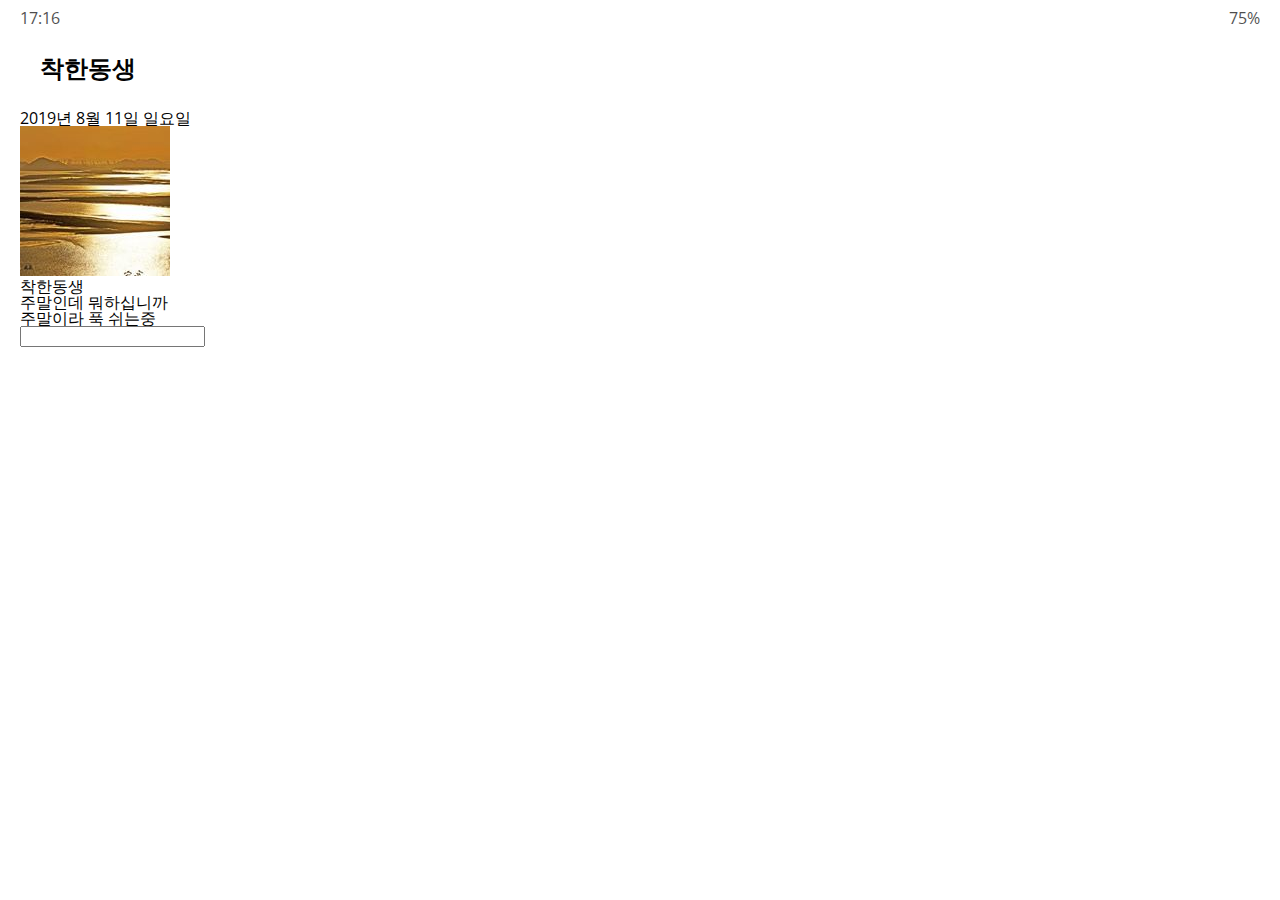
==== chat.html @ dccf84db "status,header,nav css" ====
<!DOCTYPE html>
<html lang="en">
  <head>
    <meta charset="UTF-8" />
    <meta name="viewport" content="width=device-width, initial-scale=1.0" />
    <meta http-equiv="X-UA-Compatible" content="ie=edge" />
    <link
      rel="stylesheet"
      href="https://use.fontawesome.com/releases/v5.10.1/css/all.css"
      integrity="sha384-wxqG4glGB3nlqX0bi23nmgwCSjWIW13BdLUEYC4VIMehfbcro/ATkyDsF/AbIOVe"
      crossorigin="anonymous"
    />
    <link rel="stylesheet" href="css/style.css" />
    <title>채팅 | Kakao Clone</title>
  </head>
  <body>
    <div class="status-bar">
      <div class="status-bar__column">
        <span class="status-bar__clock">17:16</span>
      </div>
      <div class="status-bar__column">
        <i class="fas fa-clock"></i>
        <i class="fas fa-volume-mute"></i>
        <i class="fas fa-wifi"></i>
        <span class="status-bar__battery-level">75%</span>
        <i class="fas fa-battery-three-quarters"></i>
      </div>
    </div>

    <header class="header">
      <div class="header__header-column">
        <a href="index.html" class="header__back-btn">
          <i class="fas fa-arrow-left"></i>
        </a>
        <h1 class="header__title">착한동생</h1>
      </div>
      <div class="header__header-column">
        <span class="header__icon">
          <i class="fas fa-search"></i>
        </span>
        <span class="header__icon">
          <i class="fas fa-bars"></i>
        </span>
      </div>
    </header>
    <main class="chat">
      <ul class="chat__messages">
        <span class="chat__timestamp">2019년 8월 11일 일요일</span>
        <li class="incoming-message message">
          <img src="images/avatar.jpg" class="g-avatar message__avatar" />
          <div class="message__content">
            <span class="message__author">착한동생</span>
            <div class="message__bubble">주말인데 뭐하십니까</div>
          </div>
          <span class="message__timestamp"></span>
        </li>
        <li class="incoming-message message">
          <span class="message__timestamp"></span>
          <div class="message__content">
            <div class="message__bubble">주말이라 푹 쉬는중</div>
          </div>
        </li>
      </ul>
    </main>
    <div class="chat__write">
      <div class="chat__write-column">
        <i class="far fa-plus-square"></i>
      </div>
      <div class="chat__write-column">
        <input type="text" class="chat__write-input" />
      </div>
      <div class="chat__write-column">
        <span class="chat__write-icon">
          <i class="far fa-smile"></i>
        </span>
        <span class="chat__write-icon">
          <i class="fas fa-hashtag"></i>
        </span>
      </div>
    </div>
  </body>
</html>
---- css/style.css ----
@import url("https://fonts.googleapis.com/css?family=Open+Sans:400,600&display=swap");
@import "reset.css";
@import "status-bar.css";
@import "header.css";
@import "nav-bar.css";

* {
  box-sizing: border-box;
}

body {
  background-color: white;
  padding: 10px 20px;
  color: #020202;
  font-family: "Open Sans", -apple-system, BlinkMacSystemFont, "Segoe UI",
    Roboto, Oxygen, Ubuntu, Cantarell, "Helvetica Neue", sans-serif;
}

a {
  color: inherit;
}
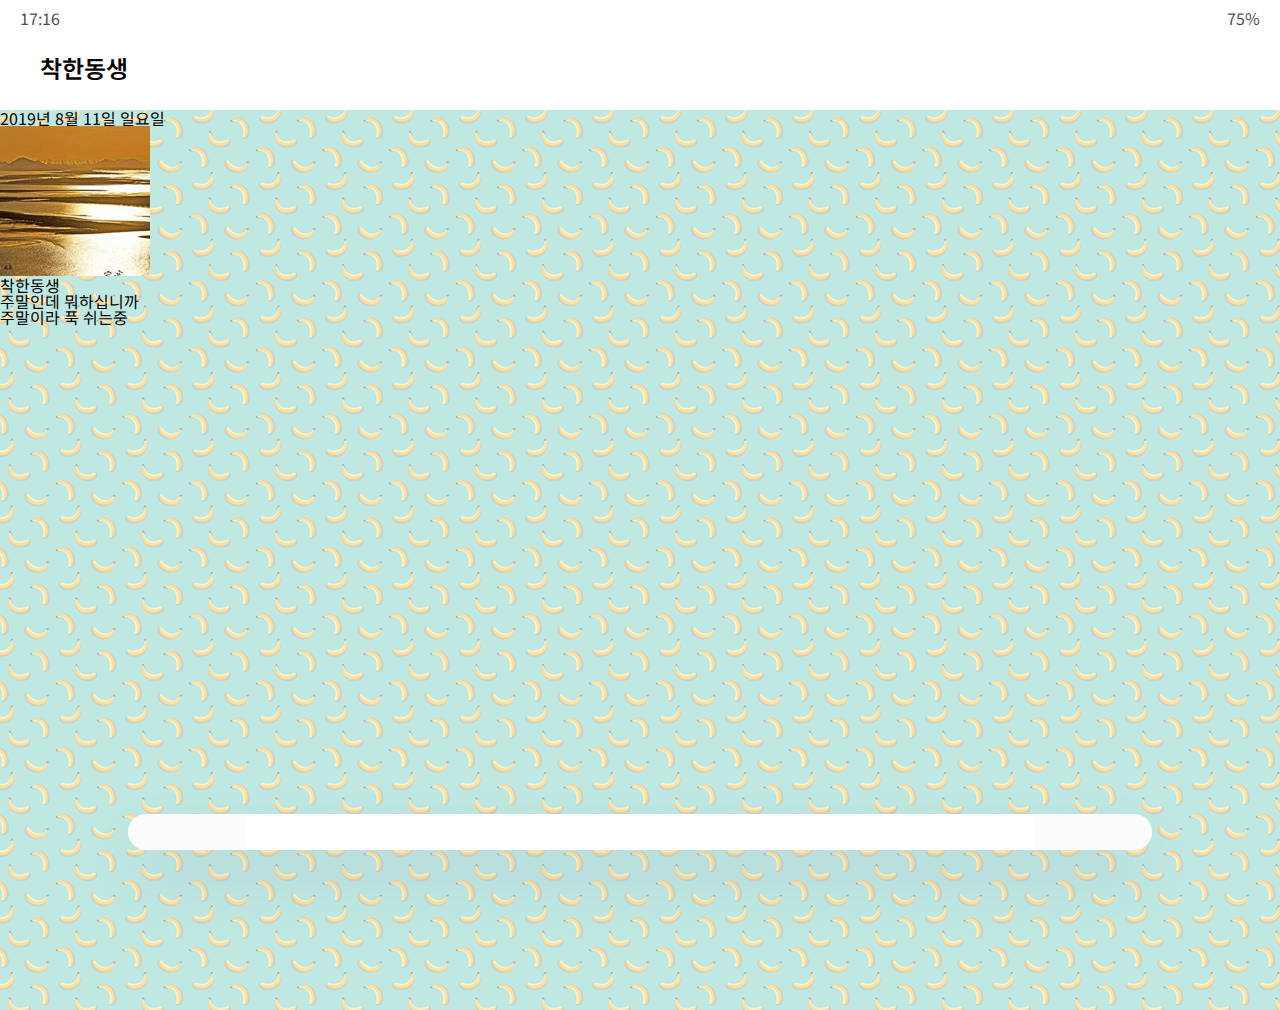
==== commit a51abcbb: "chat.css 하는 중 2" ====
--- a/chat.html
+++ b/chat.html
@@ -13,7 +13,7 @@
     <link rel="stylesheet" href="css/style.css" />
     <title>채팅 | Kakao Clone</title>
   </head>
-  <body>
+  <body class="chats-body">
     <div class="status-bar">
       <div class="status-bar__column">
         <span class="status-bar__clock">17:16</span>
@@ -47,7 +47,7 @@
       <ul class="chat__messages">
         <span class="chat__timestamp">2019년 8월 11일 일요일</span>
         <li class="incoming-message message">
-          <img src="images/avatar.jpg" class="g-avatar message__avatar" />
+          <img src="images/avatar.jpg" class="message__avatar" />
           <div class="message__content">
             <span class="message__author">착한동생</span>
             <div class="message__bubble">주말인데 뭐하십니까</div>
--- a/css/style.css
+++ b/css/style.css
@@ -1,8 +1,14 @@
-@import url("https://fonts.googleapis.com/css?family=Open+Sans:400,600&display=swap");
+@import url("https://fonts.googleapis.com/css?family=Noto+Sans+KR:400,700&display=swap");
 @import "reset.css";
 @import "status-bar.css";
 @import "header.css";
 @import "nav-bar.css";
+@import "friend.css";
+@import "friends.css";
+@import "find.css";
+@import "more.css";
+@import "settings.css";
+@import "chat.css";
 
 * {
   box-sizing: border-box;
@@ -12,10 +18,11 @@
   background-color: white;
   padding: 10px 20px;
   color: #020202;
-  font-family: "Open Sans", -apple-system, BlinkMacSystemFont, "Segoe UI",
+  font-family: "Noto Sans KR", -apple-system, BlinkMacSystemFont, "Segoe UI",
     Roboto, Oxygen, Ubuntu, Cantarell, "Helvetica Neue", sans-serif;
 }
 
 a {
   color: inherit;
+  text-decoration: none;
 }
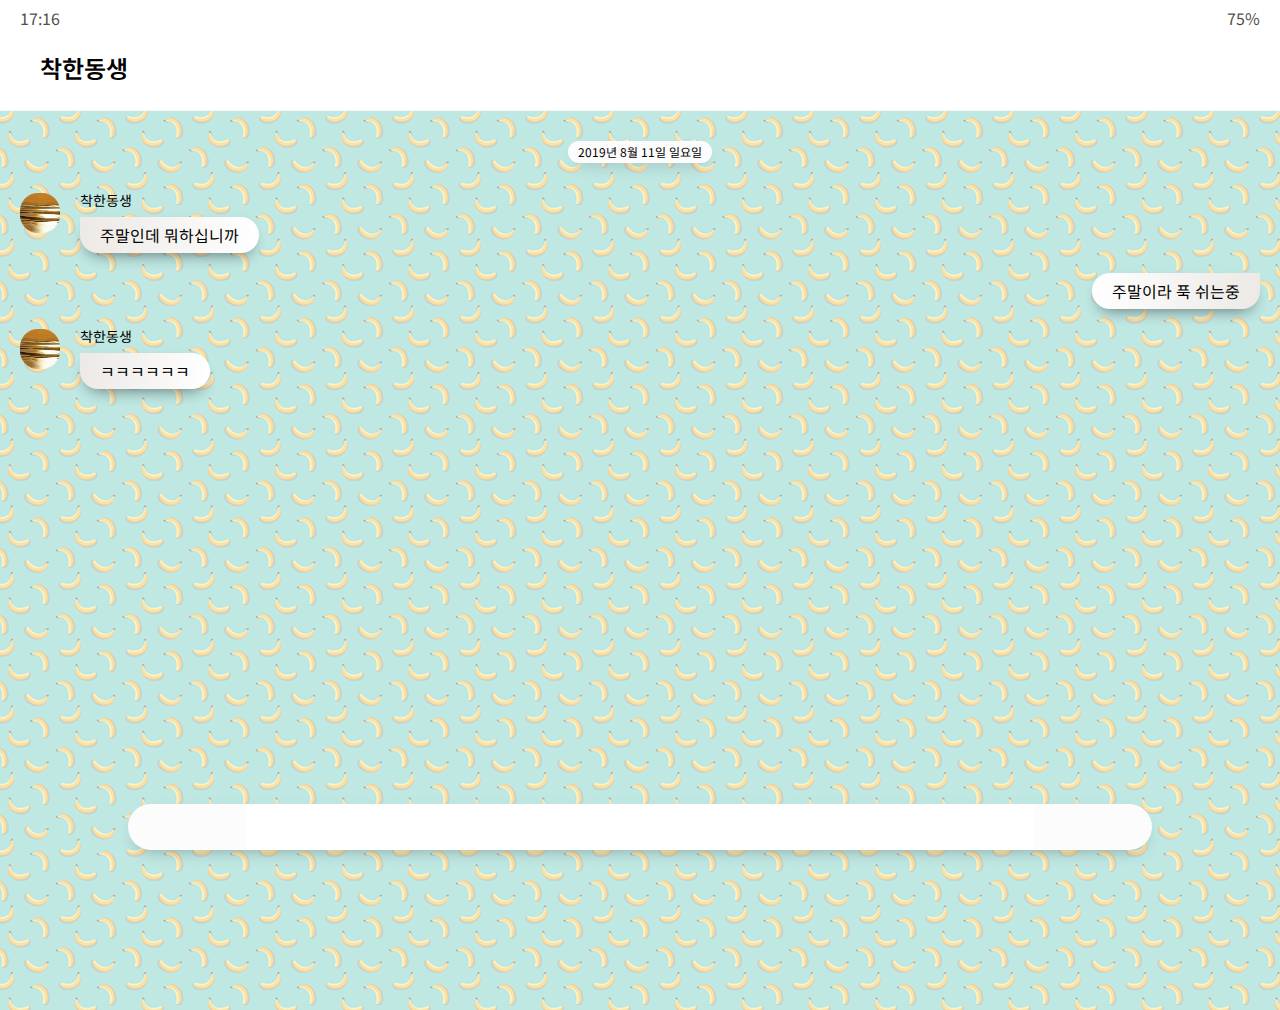
==== commit d6e1ad64: "complete css !" ====
--- a/chat.html
+++ b/chat.html
@@ -43,7 +43,7 @@
         </span>
       </div>
     </header>
-    <main class="chat">
+    <main class="chat-screen">
       <ul class="chat__messages">
         <span class="chat__timestamp">2019년 8월 11일 일요일</span>
         <li class="incoming-message message">
@@ -54,11 +54,19 @@
           </div>
           <span class="message__timestamp"></span>
         </li>
-        <li class="incoming-message message">
+        <li class="sent-message message">
           <span class="message__timestamp"></span>
           <div class="message__content">
             <div class="message__bubble">주말이라 푹 쉬는중</div>
           </div>
+        </li>
+        <li class="incoming-message message">
+          <img src="images/avatar.jpg" class="message__avatar" />
+          <div class="message__content">
+            <span class="message__author">착한동생</span>
+            <div class="message__bubble">ㅋㅋㅋㅋㅋㅋ</div>
+          </div>
+          <span class="message__timestamp"></span>
         </li>
       </ul>
     </main>
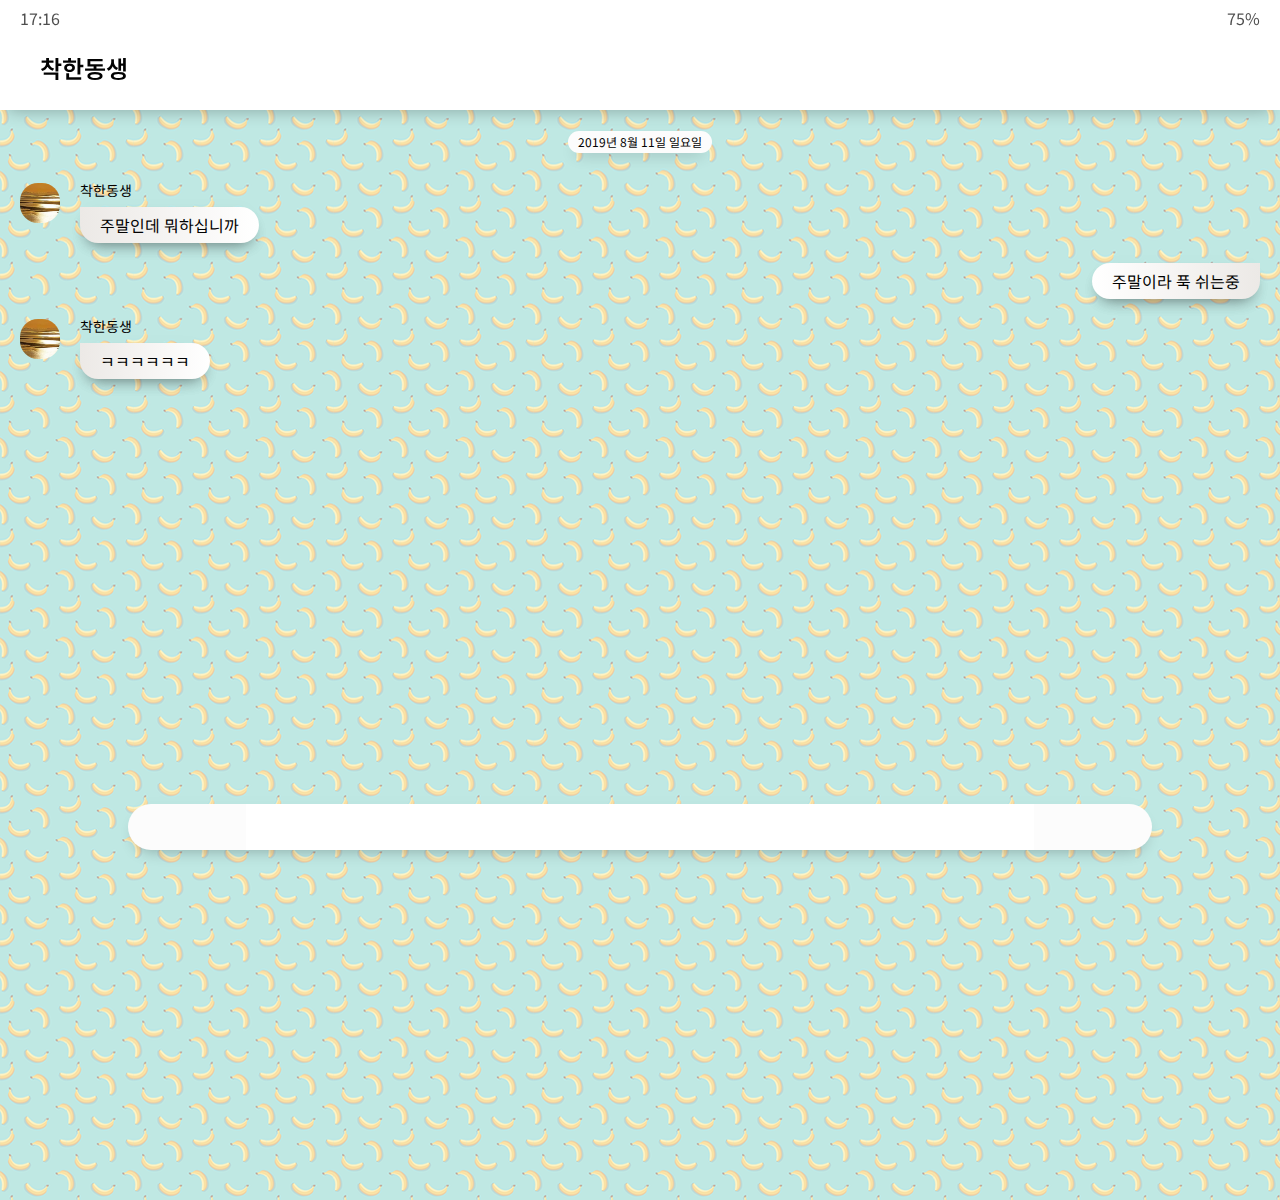
==== commit 0b9551f9: "Fixed Header" ====
--- a/chat.html
+++ b/chat.html
@@ -14,35 +14,37 @@
     <title>채팅 | Kakao Clone</title>
   </head>
   <body class="chats-body">
-    <div class="status-bar">
-      <div class="status-bar__column">
-        <span class="status-bar__clock">17:16</span>
+    <div class="header-wrapper">
+      <div class="status-bar">
+        <div class="status-bar__column">
+          <span class="status-bar__clock">17:16</span>
+        </div>
+        <div class="status-bar__column">
+          <i class="fas fa-clock"></i>
+          <i class="fas fa-volume-mute"></i>
+          <i class="fas fa-wifi"></i>
+          <span class="status-bar__battery-level">75%</span>
+          <i class="fas fa-battery-three-quarters"></i>
+        </div>
       </div>
-      <div class="status-bar__column">
-        <i class="fas fa-clock"></i>
-        <i class="fas fa-volume-mute"></i>
-        <i class="fas fa-wifi"></i>
-        <span class="status-bar__battery-level">75%</span>
-        <i class="fas fa-battery-three-quarters"></i>
-      </div>
+      <header class="header">
+        <div class="header__header-column">
+          <a href="index.html" class="header__back-btn">
+            <i class="fas fa-arrow-left"></i>
+          </a>
+          <h1 class="header__title">착한동생</h1>
+        </div>
+        <div class="header__header-column">
+          <span class="header__icon">
+            <i class="fas fa-search"></i>
+          </span>
+          <span class="header__icon">
+            <i class="fas fa-bars"></i>
+          </span>
+        </div>
+      </header>
     </div>
 
-    <header class="header">
-      <div class="header__header-column">
-        <a href="index.html" class="header__back-btn">
-          <i class="fas fa-arrow-left"></i>
-        </a>
-        <h1 class="header__title">착한동생</h1>
-      </div>
-      <div class="header__header-column">
-        <span class="header__icon">
-          <i class="fas fa-search"></i>
-        </span>
-        <span class="header__icon">
-          <i class="fas fa-bars"></i>
-        </span>
-      </div>
-    </header>
     <main class="chat-screen">
       <ul class="chat__messages">
         <span class="chat__timestamp">2019년 8월 11일 일요일</span>
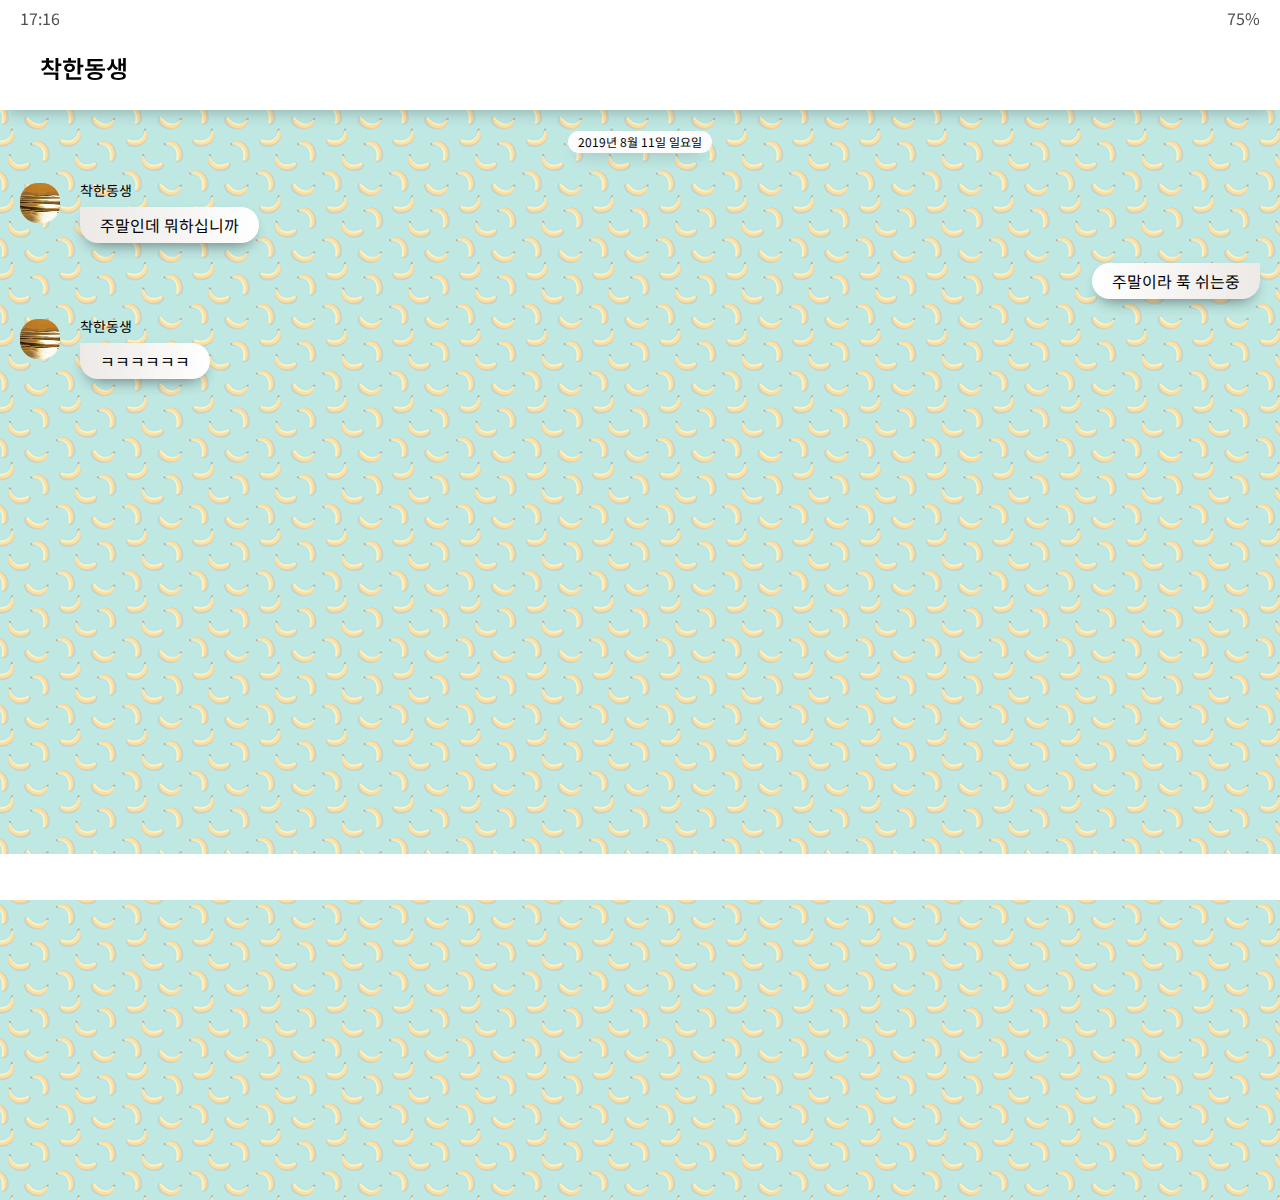
==== commit a74b0afd: "fix chat.css (add animation)" ====
--- a/chat.html
+++ b/chat.html
@@ -72,14 +72,12 @@
         </li>
       </ul>
     </main>
-    <div class="chat__write">
-      <div class="chat__write-column">
+    <div class="chat__write-container">
+      <input class="chat__write" type="text" class="chat__write-input" />
+      <div class="chat__icon-left chat__icon">
         <i class="far fa-plus-square"></i>
       </div>
-      <div class="chat__write-column">
-        <input type="text" class="chat__write-input" />
-      </div>
-      <div class="chat__write-column">
+      <div class="chat__icon-right chat__icon">
         <span class="chat__write-icon">
           <i class="far fa-smile"></i>
         </span>
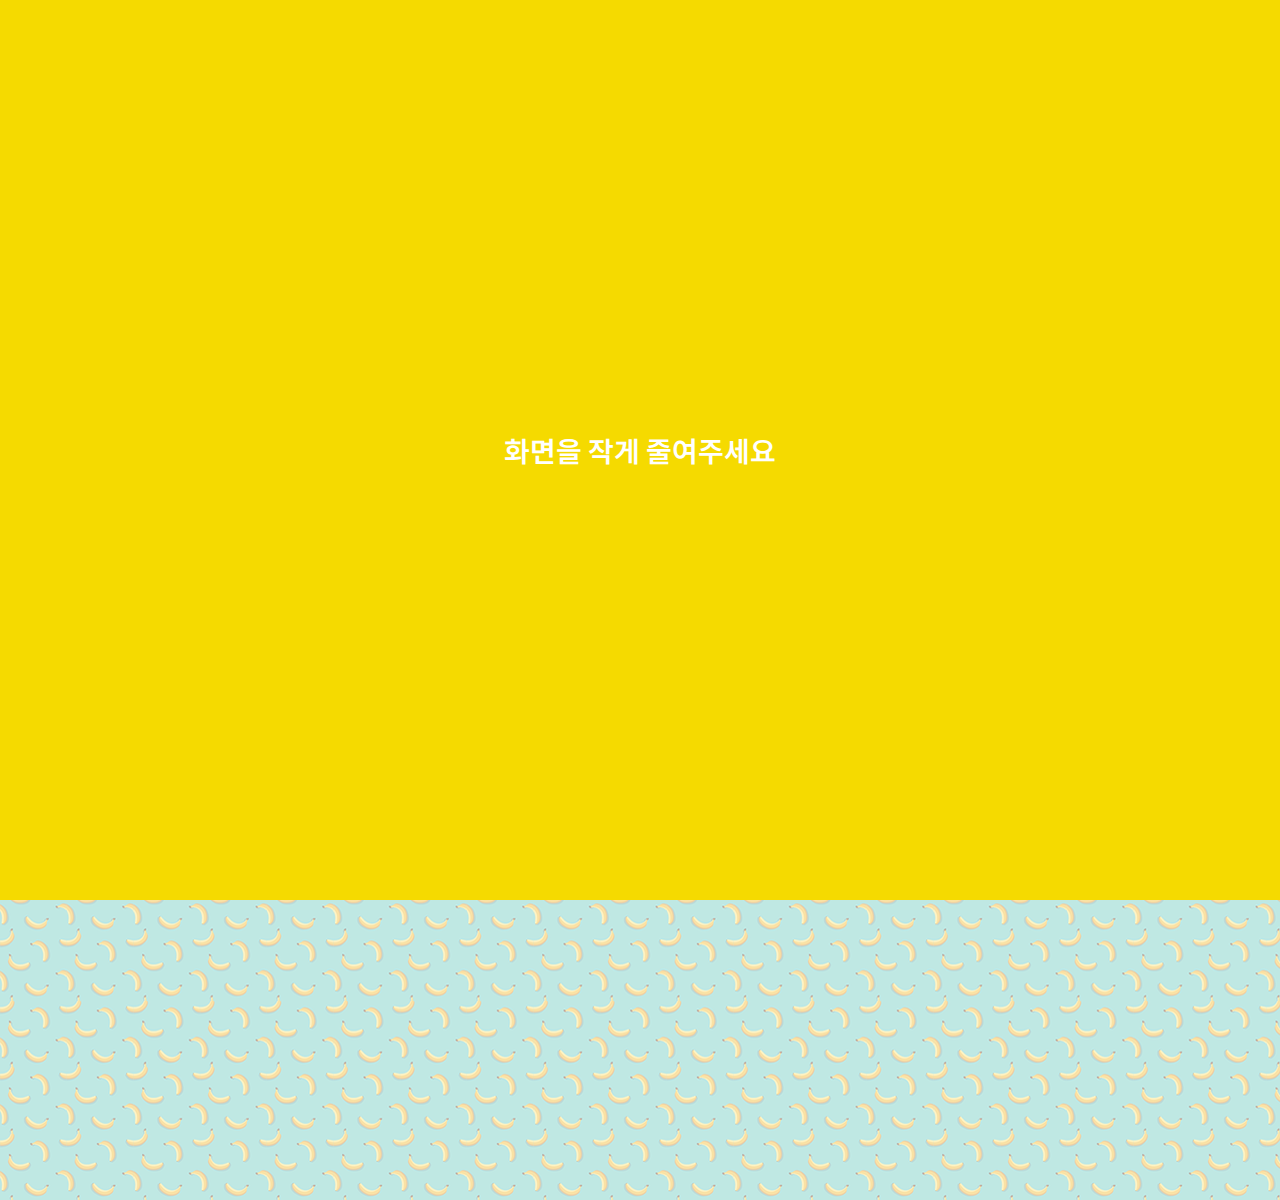
==== commit ad6b1f3b: "finish" ====
--- a/chat.html
+++ b/chat.html
@@ -86,5 +86,8 @@
         </span>
       </div>
     </div>
+    <div class="bigScreen">
+      <span class="bigScreen__text">화면을 작게 줄여주세요</span>
+    </div>
   </body>
 </html>
--- a/css/style.css
+++ b/css/style.css
@@ -9,6 +9,7 @@
 @import "more.css";
 @import "settings.css";
 @import "chat.css";
+@import "mobile.css";
 
 * {
   box-sizing: border-box;
@@ -26,3 +27,31 @@
   color: inherit;
   text-decoration: none;
 }
+
+@keyframes fadeIn {
+  from {
+    opacity: 0;
+    transform: translateY(50px);
+  }
+  to {
+    opacity: 1;
+    transform: none;
+  }
+}
+
+main {
+  animation: fadeIn 0.5s ease-in-out;
+}
+
+/* @keyframes fadeInChat {
+  from {
+    transform: translateX(500px);
+  }
+  to {
+    transform: none;
+  }
+}
+
+.chat-screen {
+  animation: fadeInChat 0.5s ease-in-out;
+} */
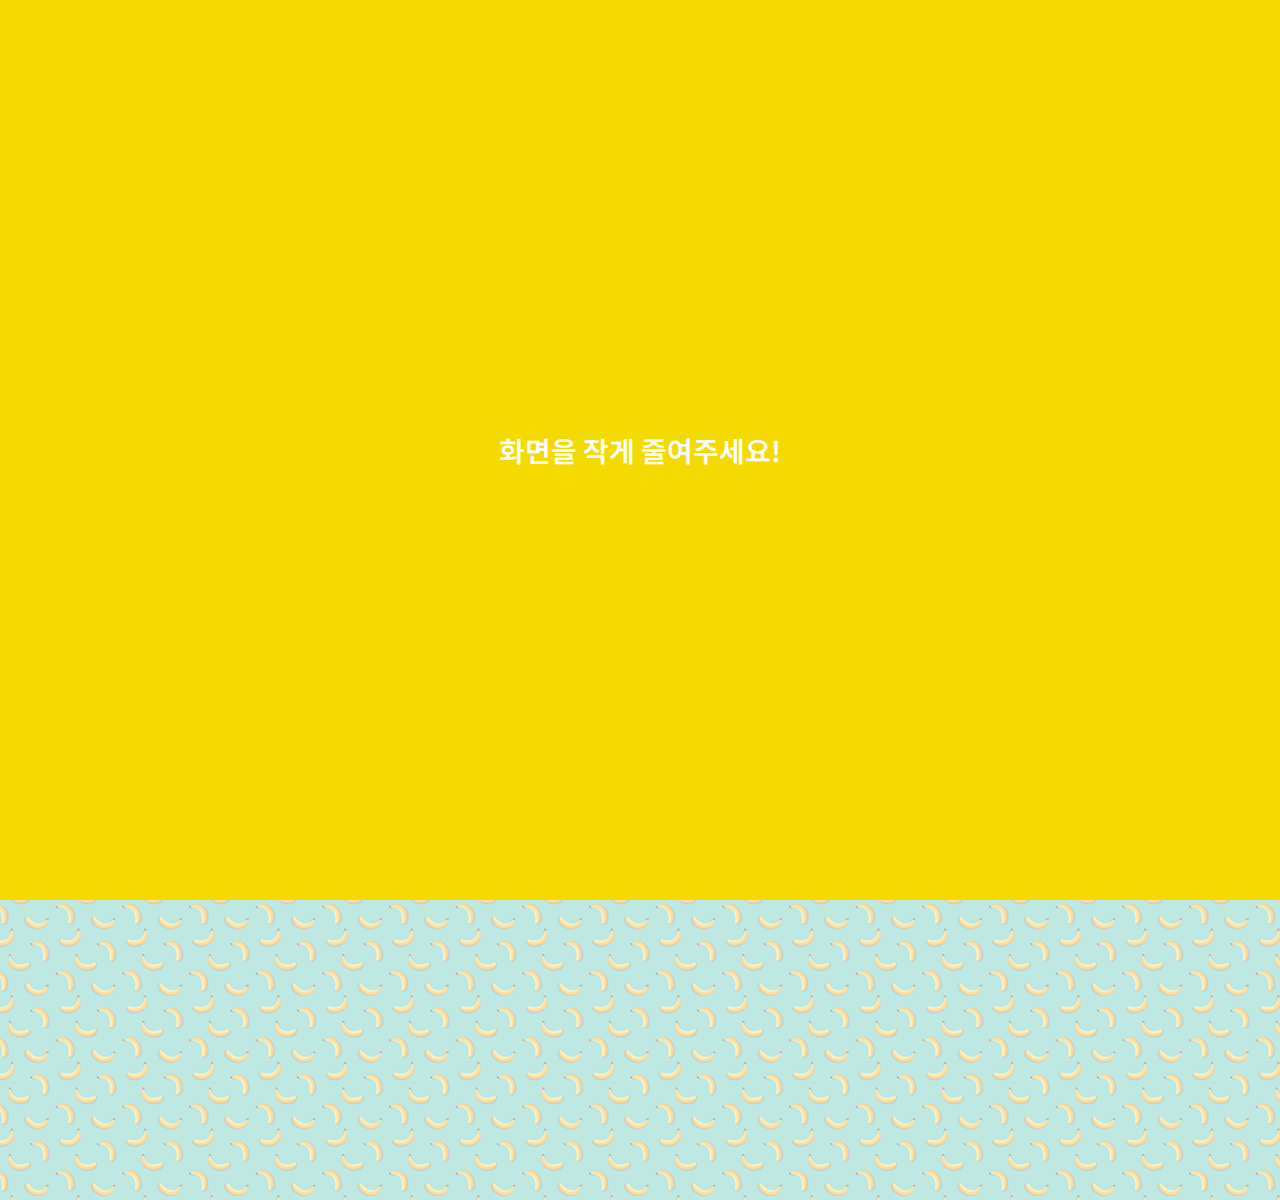
==== commit 12fe5243: "Add !" ====
--- a/chat.html
+++ b/chat.html
@@ -87,7 +87,7 @@
       </div>
     </div>
     <div class="bigScreen">
-      <span class="bigScreen__text">화면을 작게 줄여주세요</span>
+      <span class="bigScreen__text">화면을 작게 줄여주세요!</span>
     </div>
   </body>
 </html>
